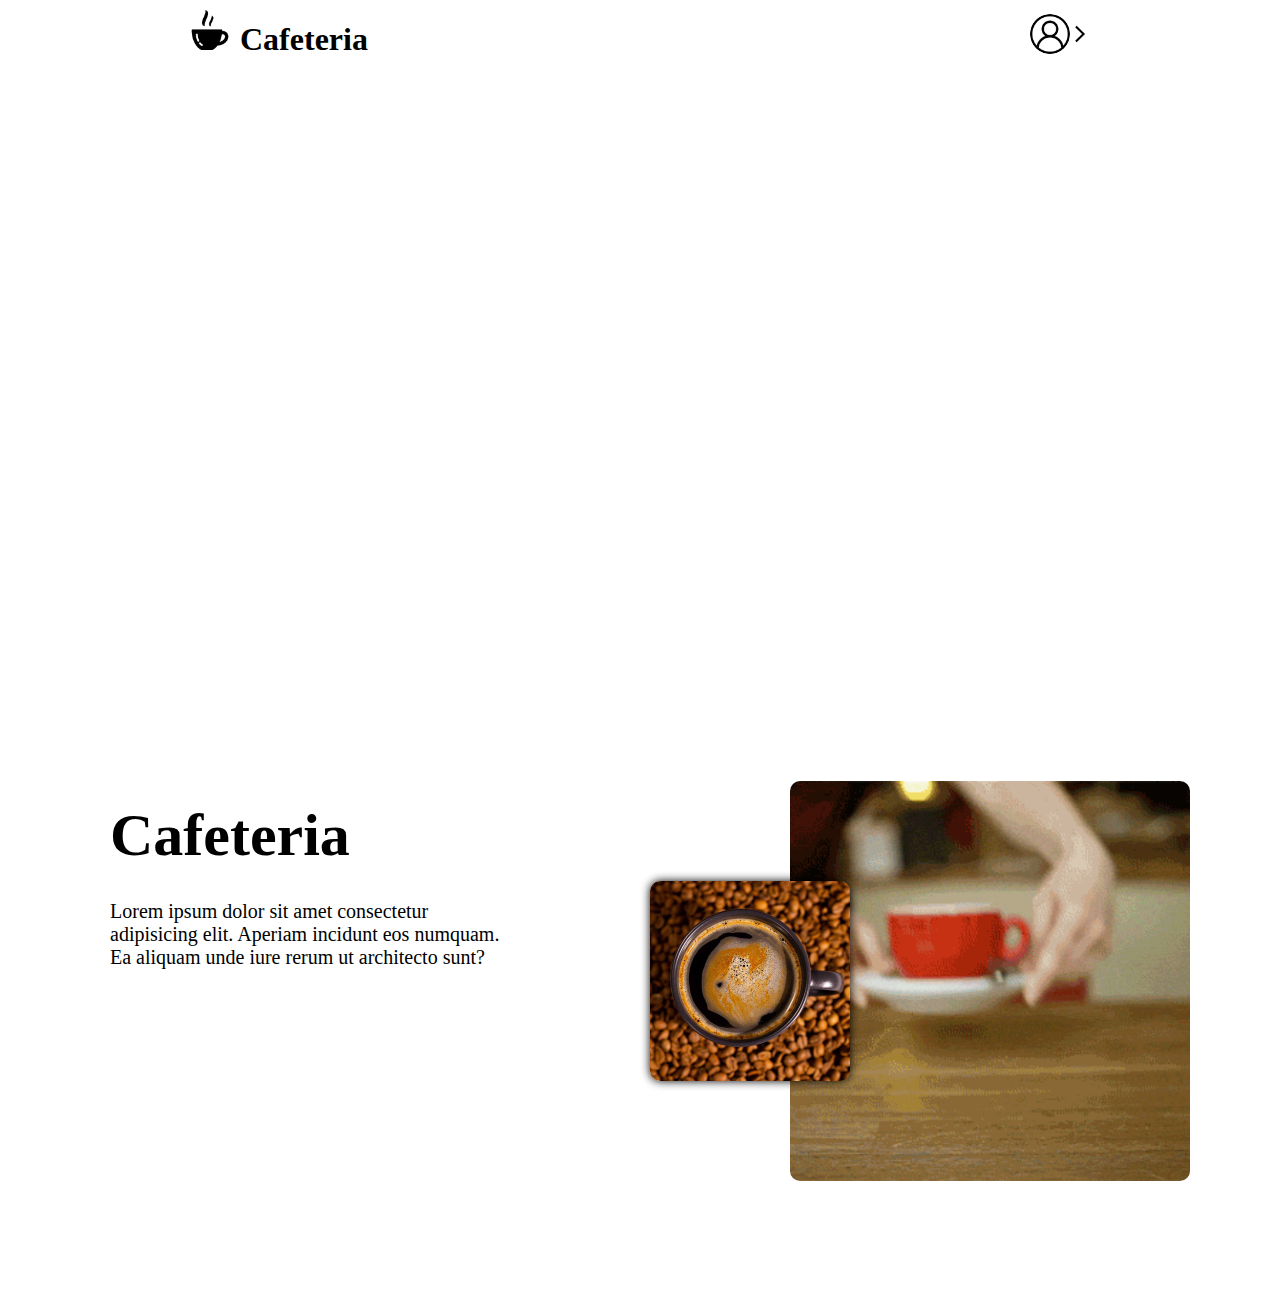
==== BemVindo.html @ ff6dab91 "Atualização 03/03" ====
<!DOCTYPE html>
<html lang="pt-br">

<head>
    <meta charset="UTF-8">
    <meta name="viewport" content="width=device-width, initial-scale=1.0">
    <title>Document</title>
    <link rel="stylesheet" href="BemVindo.css">
</head>

<body>
    <!DOCTYPE html>
    <html lang="pt-br">

    <head>
        <meta charset="UTF-8">
        <meta name="viewport" content="width=device-width, initial-scale=1.0">
        <title>BemVindo</title>
        <link rel="stylesheet" href="HomePage.css">
        <link rel="shortcut icon" href="../img/xicara-de-cafe-quente.png" type="image/x-icon">
    </head>

    <body>
        <header>
            <div class="conteudo_centro">
                <div class="logomarca">
                    <img width="40px" src="../img/xicara-de-cafe-quente.png" alt="">
                    <h1>Cafeteria</h1>
                </div>
                <div class="login">
                    <div class="fotoPerfil" id="fotoPerfil"></div>
                    <div id="botao"><img width="20px" src="../img/arrow_forward_ios_24dp_000000_FILL0_wght400_GRAD0_opsz24.svg" alt=""></div>
                    <div id="adicionar">
                        <label for="foto">Adicionar foto</label>
                        <input type="file" name="foto" id="foto" accept="image/*">
                        <!-- <script>
                            const inputFoto = document.getElementById('foto');
                            const previewFoto = document.getElementById('preview-foto');
                
                            inputFoto.addEventListener('change', () => {
                                const arquivo = inputFoto.files[0];
                                const reader = new FileReader();
                
                                reader.onload = () => {
                                    const imagem = reader.result;
                                    localStorage.setItem('imagem', imagem);
                                    previewFoto.style.backgroundImage = `url(${imagem})`;
                                };
                
                                reader.readAsDataURL(arquivo);
                            });
                
                            document.addEventListener('DOMContentLoaded', () => {
                                const imagem = localStorage.getItem('imagem');
                                if (imagem) {
                                    previewFoto.style.backgroundImage = `url(${imagem})`;
                                }
                            });
                        </script> -->
                    </div>
                </div>
            </div>
            <script>
                const inputFoto = document.getElementById('foto');
                const foto = document.getElementById('fotoPerfil');

                inputFoto.addEventListener('change', () => {
                    const arquivo = inputFoto.files[0];
                    const reader = new FileReader();

                    reader.onload = () => {
                        const imagem = reader.result;
                        localStorage.setItem('imagem', imagem);
                        foto.style.backgroundImage = `url(${imagem})`;
                    };

                    reader.readAsDataURL(arquivo);
                });
                document.addEventListener('DOMContentLoaded', () => {
                    const imagem = localStorage.getItem('imagem');
                    if (imagem) {
                        foto.style.backgroundImage = `url(${imagem})`;
                    }
                });
            </script>
            <script>
                const botao = document.getElementById('botao');
                const conteudo = document.getElementById('adicionar');

                botao.addEventListener('click', () => {
                    conteudo.style.display = conteudo.style.display === 'block' ? 'none' : 'block';
                });
            </script>
            </script>
        </header>
        <div class="img_fundo"></div>
        <div class="cafeteria">
            <h1>Cafeteria</h1>
        </div>
        <main>
            <div class="main_cima">
                <div class="texto">
                    <h1>Cafeteria</h1>
                    <p>Lorem ipsum dolor sit amet consectetur adipisicing elit. Aperiam incidunt eos numquam. Ea aliquam
                        unde iure rerum ut architecto sunt?</p>
                </div>
                <div class="imagem">
                    <img width="200px" src="../img/cafe2.jpg" alt="">
                </div>
            </div>
        </main>


    </body>

    </html>
</body>

</html>
---- BemVindo.css ----
* {
    margin: 0;
    padding: 0;
}

.img_fundo {
    background-image: url('../img/Foto02.jpg');
    background-position: center;
    background-size: cover;
    background-attachment: fixed;
    height: 600px;
}

header {
    padding: 10px;

    .logomarca {
        display: flex;
        align-items: baseline;

        h1 {
            margin: 0 10px;
        }
    }

    .conteudo_centro {
        display: flex;
        max-width: 900px;
        justify-content: space-between;
        align-items: center;

        .login {
            display: flex;
            align-self: center;

            .fotoPerfil {
                width: 40px;
                height: 40px;
                background: url('../img/user.png');
                background-size: cover;
                background-position: center;
                border-radius: 100%;
            }

            #adicionar {
                display: none;

                input {
                    display: none;
                }

                label {
                    border-radius: 10px;
                    margin-top: 6px;
                    padding: 5px 10px 5px 15px;
                    font-size: 15px;
                    background-color: rgba(94, 94, 94, 0.74);
                    display: block;
                    width: 105px;
                    align-items: center;
                    display: flex;
                    text-align: center;
                    cursor: pointer;
                    font-weight: 600;
                    font-family: Arial, Helvetica, sans-serif;
                    color: white;
                    transition: ease 0.5s;
                }
                label:hover{
                    background-color: white;
                    color:  rgba(94, 94, 94, 0.74);
                    box-shadow: 0px 0px 3px rgba(0, 0, 0, 0.452);
                    transition: ease 0.2s;
                }
            }
        }
    }
}

.cafeteria {
    margin: 0 20%;

    h1 {
        margin-top: -100px;
        color: white;
        font-size: 90px;
    }
}

.main_cima {
    margin: 100px auto;
    display: flex;
    max-width: 1100px;
    justify-content: space-between;
    padding: 10px;
    flex-wrap: wrap-reverse;

    .imagem {
        background: url('../img/coffee-64.gif');
        height: 400px;
        width: 400px;
        background-size: cover;
        background-position: center;
        border-radius: 10px;

        img {
            margin-left: -140px;
            margin-top: 100px;
            border-radius: 10px;
            transition: ease 0.3s;
            box-shadow: 0px 0px 10px black;
        }

        img:hover {
            transform: scale(1.2);
        }
    }

    @media screen and (max-width: 1000px) {
        .imagem {
            width: 300px;
            height: 300px;
            margin: auto;

            img {
                width: 100px;
                margin-left: -50px;
            }
        }

        .texto {
            margin: 100px auto;
        }
    }

    .texto {
        width: 400px;
        font-size: 30px;
        padding: 20px;
    }
}

#botao{
    margin: 10px 0 0 0;
    cursor: pointer;
}
---- HomePage.css ----
* {
    margin: 0;
    padding: 0;
}

@import url('https://fonts.googleapis.com/css2?family=Lora:ital,wght@0,400..700;1,400..700&display=swap');

.lora {
    font-family: "Lora", serif;
    font-optical-sizing: auto;
    font-weight: 500;
    font-style: normal;
}

body {
    font-family: "lora", serif;
}

.img_fundo {
    background-image: url('../img/Foto02.jpg');
    background-position: center;
    background-size: cover;
    background-attachment: fixed;
    height: 600px;
}

header {
    padding: 10px;

    .logomarca {
        display: flex;
        align-items: baseline;

        h1 {
            margin: 0 10px;
        }
    }

    .conteudo_centro {
        margin: auto;
        display: flex;
        max-width: 900px;
        justify-content: space-between;
        align-items: center;

        .login {
            display: flex;
            font-size: 19px;

            a {
                text-decoration: none;
                color: black;
                padding: 3px 0;
            }

            .logar {
                margin: 0 30px;
            }

        }
    }
}

.logar :hover {
    border-bottom: 1px solid black;
    transition: ease 0.5s;
}

.cadastro :hover {
    border-bottom: 1px solid black;
    transition: ease 0.5s;
}


.cafeteria {
    margin: 0 20%;

    h1 {
        margin-top: -100px;
        color: white;
        font-size: 90px;
    }
}


.main_cima {
    margin: 100px auto;
    display: flex;
    max-width: 1100px;
    justify-content: space-between;
    padding: 10px;
    flex-wrap: wrap-reverse;


    .imagem {
        background: url('../img/coffee-64.gif');
        height: 400px;
        width: 400px;
        background-size: cover;
        background-position: center;
        border-radius: 10px;

        img {
            margin-left: -140px;
            margin-top: 100px;
            border-radius: 10px;
            transition: ease 0.3s;
            box-shadow: 0px 0px 10px black;
        }

        img:hover {
            transform: scale(1.2);
        }
    }

    @media screen and (max-width: 1000px) {
        .imagem {
            width: 300px;
            height: 300px;
            margin: auto;

            img {
                width: 100px;
                margin-left: -50px;
            }
        }

        .texto {
            margin: 50px auto 0;
        }

        .imagem2 {
            width: 300px;
            height: 500px;
            margin: auto;
        }
    }

    .texto {
        width: 400px;
        font-size: 30px;
        padding: 20px;

        p {
            font-size: 20px;
            margin-top: 30px;
        }
    }
}

.main_meio {
    flex-wrap: wrap;
    margin: 100px auto;
    display: flex;
    max-width: 1100px;
    justify-content: space-between;
    padding: 10px;

    .imagem2 {
        background: url('img/baixados\ \(1\).jpg');
        height: 600px;
        width: 400px;
        background-size: cover;
        background-position: center;
        border-radius: 10px;
    }

    @media screen and (max-width: 1000px) {
        .imagem2 {
            width: 300px;
            height: 500px;
            margin: auto;
        }

        .texto {
            margin: 50px auto;
        }
    }

    .texto {
        width: 400px;
        font-size: 30px;
        padding: 20px;

        p {
            font-size: 20px;
            margin-top: 30px;
        }
    }
}

.main_baixo {
    max-width: 1000px;
    margin: auto;
    text-align: center;
    font-size: 25px;
    margin-top: 150px;

    p {
        font-size: 20px;
        margin-top: 30px;
    }

    .imagem_cafe{
        background: url('img/photo-1630861413071-a424a4d6d155.avif');
        background-size: cover;
        background-position: center;
        width: 1000px;
        height: 300px;
        border-radius: 15px;
        margin: 100px auto;
    }
}

footer{
    background-color: rgb(59, 46, 42);
}
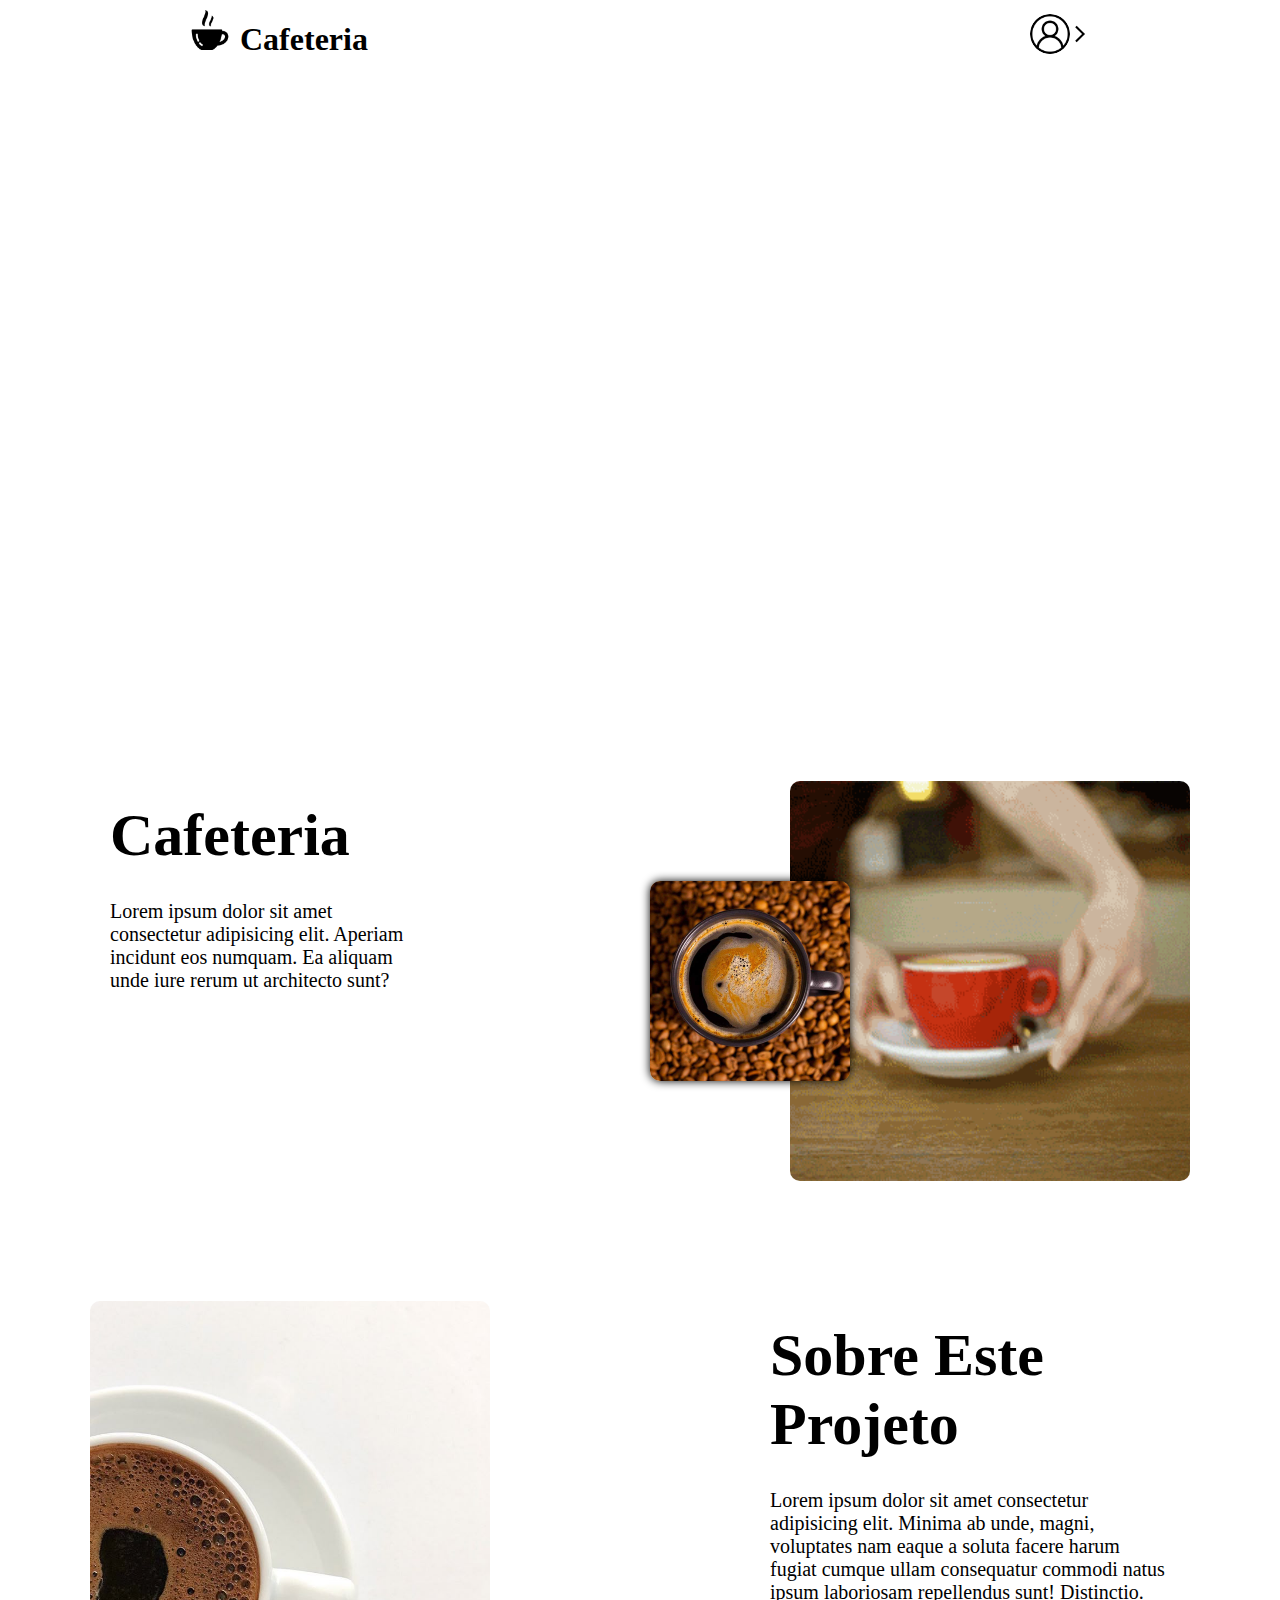
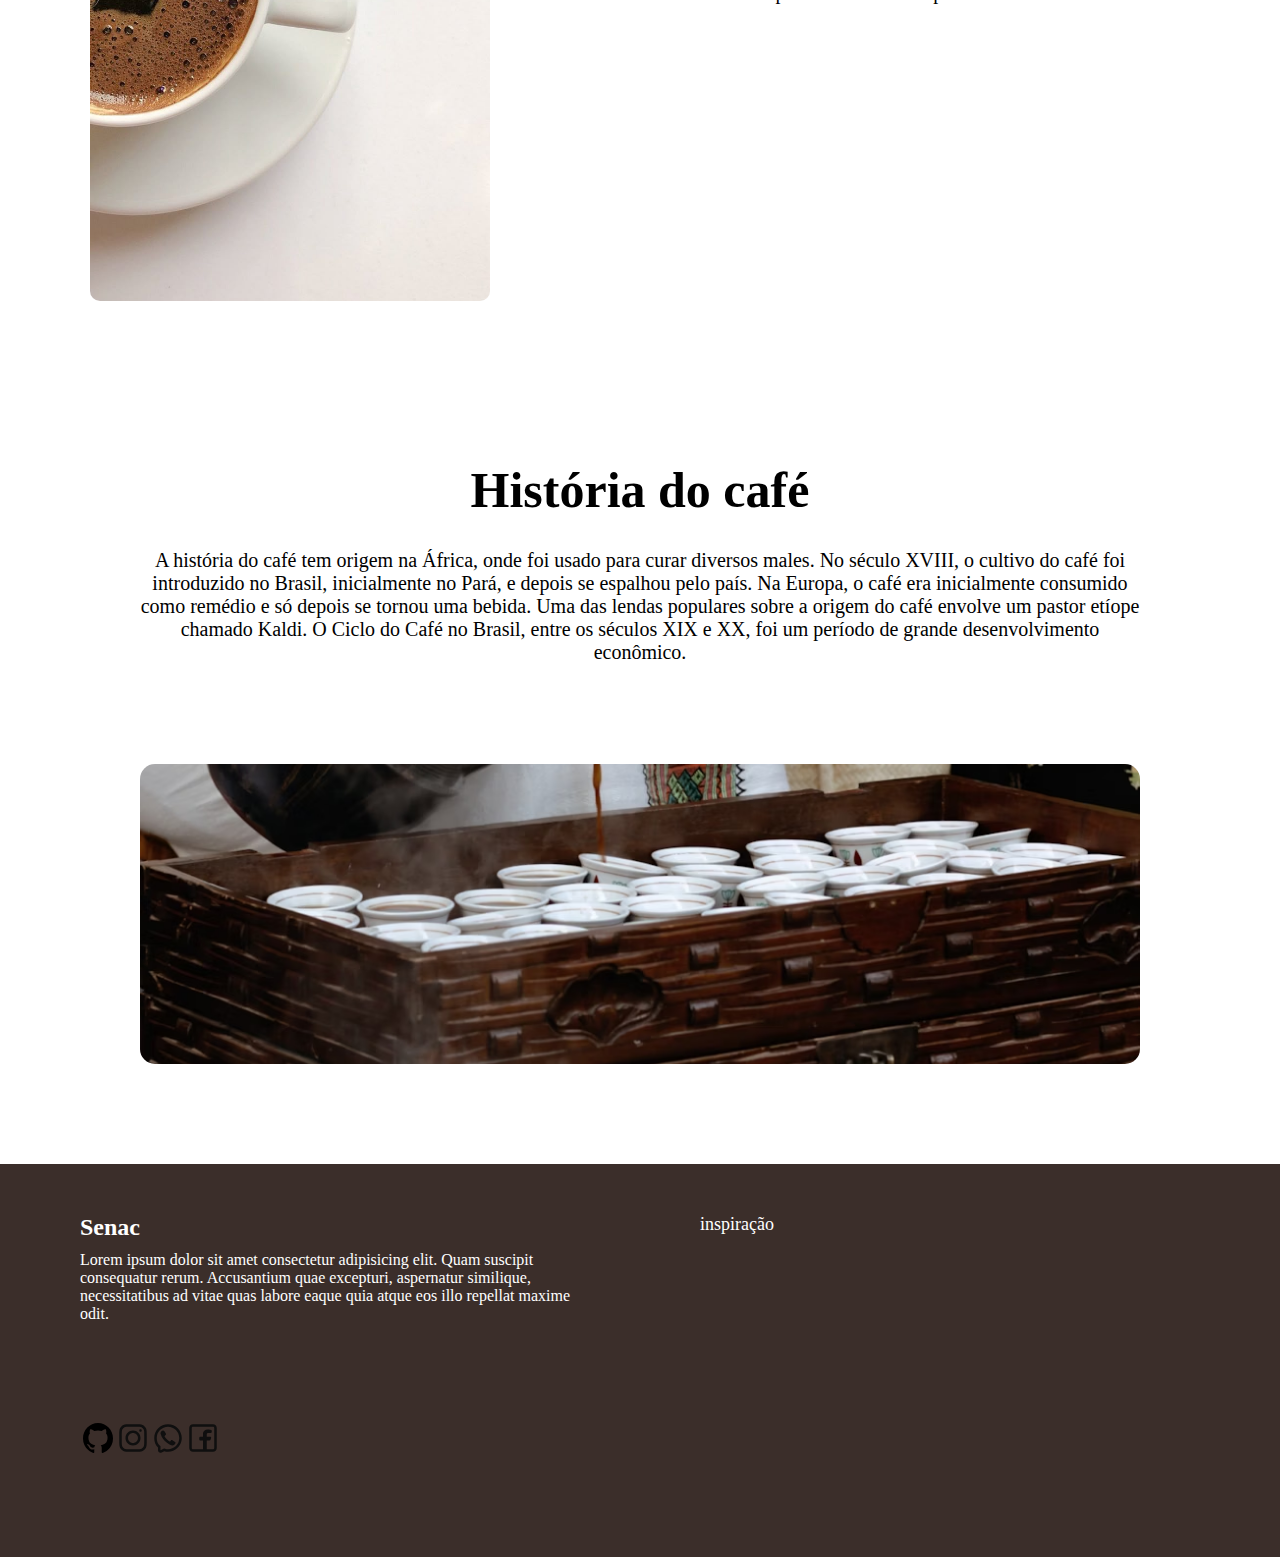
==== commit 0ff2a23b: "Atualização 04/03" ====
--- a/BemVindo.html
+++ b/BemVindo.html
@@ -4,7 +4,7 @@
 <head>
     <meta charset="UTF-8">
     <meta name="viewport" content="width=device-width, initial-scale=1.0">
-    <title>Document</title>
+    <title>Bem Vindo</title>
     <link rel="stylesheet" href="BemVindo.css">
 </head>
 
@@ -29,34 +29,11 @@
                 </div>
                 <div class="login">
                     <div class="fotoPerfil" id="fotoPerfil"></div>
-                    <div id="botao"><img width="20px" src="../img/arrow_forward_ios_24dp_000000_FILL0_wght400_GRAD0_opsz24.svg" alt=""></div>
+                    <div id="botao"><img width="20px"
+                            src="../img/arrow_forward_ios_24dp_000000_FILL0_wght400_GRAD0_opsz24.svg" alt=""></div>
                     <div id="adicionar">
                         <label for="foto">Adicionar foto</label>
                         <input type="file" name="foto" id="foto" accept="image/*">
-                        <!-- <script>
-                            const inputFoto = document.getElementById('foto');
-                            const previewFoto = document.getElementById('preview-foto');
-                
-                            inputFoto.addEventListener('change', () => {
-                                const arquivo = inputFoto.files[0];
-                                const reader = new FileReader();
-                
-                                reader.onload = () => {
-                                    const imagem = reader.result;
-                                    localStorage.setItem('imagem', imagem);
-                                    previewFoto.style.backgroundImage = `url(${imagem})`;
-                                };
-                
-                                reader.readAsDataURL(arquivo);
-                            });
-                
-                            document.addEventListener('DOMContentLoaded', () => {
-                                const imagem = localStorage.getItem('imagem');
-                                if (imagem) {
-                                    previewFoto.style.backgroundImage = `url(${imagem})`;
-                                }
-                            });
-                        </script> -->
                     </div>
                 </div>
             </div>
@@ -108,6 +85,40 @@
                     <img width="200px" src="../img/cafe2.jpg" alt="">
                 </div>
             </div>
+            <div class="main_meio">
+                <div class="imagem2">
+                </div>
+                <div class="texto">
+                    <h1>Sobre Este Projeto</h1>
+                    <p>Lorem ipsum dolor sit amet consectetur adipisicing elit. Minima ab unde, magni, voluptates nam eaque a soluta facere harum fugiat cumque ullam consequatur commodi natus ipsum laboriosam repellendus sunt! Distinctio.</p>
+                </div>
+            </div>
+            <div class="main_baixo">
+                <h1>História do café</h1>
+                <p>A história do café tem origem na África, onde foi usado para curar diversos males. No século XVIII, o
+                    cultivo do café foi introduzido no Brasil, inicialmente no Pará, e depois se espalhou pelo país. Na
+                    Europa, o café era inicialmente consumido como remédio e só depois se tornou uma bebida. Uma das
+                    lendas populares sobre a origem do café envolve um pastor etíope chamado Kaldi. O Ciclo do Café no
+                    Brasil, entre os séculos XIX e XX, foi um período de grande desenvolvimento econômico.</p>
+                <div class="imagem_cafe"></div>
+            </div>
+            <footer>
+                <div class="infos">
+                    <h2>Senac</h2>
+                    <p>Lorem ipsum dolor sit amet consectetur adipisicing elit. Quam suscipit consequatur rerum.
+                        Accusantium
+                        quae excepturi, aspernatur similique, necessitatibus ad vitae quas labore eaque quia atque eos
+                        illo
+                        repellat maxime odit.</p>
+                    <div class="redes">
+                        <div><a href=""><img width="30px" src="img/github-142-svgrepo-com.svg" alt=""></a></div>
+                        <div><a href=""><img width="30px" src="img/instagram-svgrepo-com (1).svg" alt=""></a></div>
+                        <div><a href=""><img width="30px" src="img/whatsapp-svgrepo-com.svg" alt=""></a></div>
+                        <div><a href=""><img width="30px" src="img/facebook-svgrepo-com.svg" alt=""></a></div>
+                    </div>
+                </div>
+                <div class="creditos"><a class="inspiracao" href="https://cafeterra.shop/">inspiração</a></div>
+            </footer>
         </main>
 
 
--- a/BemVindo.css
+++ b/BemVindo.css
@@ -85,6 +85,13 @@
         color: white;
         font-size: 90px;
     }
+
+    @media screen and (max-width: 1000px) {
+        h1 {
+            font-size: 60px;
+            margin-top: -70px;
+        }
+    }
 }
 
 .main_cima {
@@ -143,4 +150,131 @@
 #botao{
     margin: 10px 0 0 0;
     cursor: pointer;
+}
+
+.main_meio {
+    flex-wrap: wrap;
+    margin: 100px auto;
+    display: flex;
+    max-width: 1100px;
+    justify-content: space-between;
+    padding: 10px;
+
+    .imagem2 {
+        background: url('img/baixados\ \(1\).jpg');
+        height: 600px;
+        width: 400px;
+        background-size: cover;
+        background-position: center;
+        border-radius: 10px;
+    }
+
+    @media screen and (max-width: 1000px) {
+        .imagem2 {
+            width: 300px;
+            height: 500px;
+            margin: auto;
+        }
+
+        .texto {
+            margin: 50px auto;
+        }
+    }
+
+    @media screen and (max-width: 500px) {
+        .imagem img {
+            margin-left: -20px;
+        }
+    }
+
+    .texto {
+        width: 400px;
+        font-size: 30px;
+        padding: 20px;
+
+        p {
+            font-size: 20px;
+            margin-top: 30px;
+        }
+    }
+}
+
+.main_baixo {
+    max-width: 1000px;
+    margin: auto;
+    text-align: center;
+    font-size: 25px;
+    margin-top: 150px;
+    padding: 0 20px;
+
+    p {
+        font-size: 20px;
+        margin-top: 30px;
+    }
+
+    .imagem_cafe{
+        background: url('img/photo-1630861413071-a424a4d6d155.avif');
+        background-size: cover;
+        background-position: center;
+        width: 1000px;
+        height: 300px;
+        border-radius: 15px;
+        margin: 100px auto;
+    }
+
+    @media screen and (max-width: 1100px) {
+        .imagem_cafe {
+            display: none;
+        }
+
+        p{
+            margin-bottom: 100px;
+        }
+    }
+}
+
+footer{
+    background-color: rgb(59, 46, 42);
+    display: flex;
+    justify-content: space-around;
+    padding: 50px 20px;
+    flex-wrap: wrap;
+
+    div{
+        width: 500px;
+        color: white;
+        
+        p{
+            margin-top: 10px;
+        }
+    }
+
+    .inspiracao{
+        text-decoration: none;
+        color: white;
+        font-size: 18px;
+    }
+    .inspiracao:hover{
+        border-bottom: 1px solid;
+        padding-bottom: 3px;
+    }
+}
+
+.redes{
+    display: flex;
+    width: 140px;
+    margin-top: 100px;
+    margin-bottom: 50px;
+
+    div{
+        margin: auto;
+        text-align: center;
+        align-items: center;
+        justify-items: center;
+        transition: ease 0.3s;
+    }
+}
+
+.redes div:hover{
+    transform: scale(1.2);
 }--- a/HomePage.css
+++ b/HomePage.css
@@ -36,6 +36,12 @@
         }
     }
 
+    @media screen and (max-width: 500px) {
+        h1 {
+            font-size: 25px;
+        }
+    }
+
     .conteudo_centro {
         margin: auto;
         display: flex;
@@ -57,6 +63,21 @@
                 margin: 0 30px;
             }
 
+            @media screen and (max-width: 1000px) {
+                a {
+                    font-size: 17px;
+                }
+            }
+
+            @media screen and (max-width: 400px) {
+                a {
+                    font-size: 14px;
+                }
+                .logar{
+                    margin-right: 10px;
+                }
+            }
+
         }
     }
 }
@@ -80,7 +101,16 @@
         color: white;
         font-size: 90px;
     }
-}
+
+    @media screen and (max-width: 1000px) {
+        h1 {
+            font-size: 60px;
+            margin-top: -70px;
+        }
+    }
+}
+
+
 
 
 .main_cima {
@@ -136,8 +166,14 @@
         }
     }
 
+    @media screen and (max-width: 500px) {
+        .imagem img {
+            margin-left: -20px;
+        }
+    }
+
     .texto {
-        width: 400px;
+        width: 300px;
         font-size: 30px;
         padding: 20px;
 
@@ -195,6 +231,7 @@
     text-align: center;
     font-size: 25px;
     margin-top: 150px;
+    padding: 0 20px;
 
     p {
         font-size: 20px;
@@ -210,8 +247,61 @@
         border-radius: 15px;
         margin: 100px auto;
     }
+
+    @media screen and (max-width: 1100px) {
+        .imagem_cafe {
+            display: none;
+        }
+
+        p{
+            margin-bottom: 100px;
+        }
+    }
 }
 
 footer{
     background-color: rgb(59, 46, 42);
+    display: flex;
+    justify-content: space-around;
+    padding: 50px 20px;
+    flex-wrap: wrap;
+
+    div{
+        width: 500px;
+        color: white;
+        
+        p{
+            margin-top: 10px;
+        }
+    }
+
+    .inspiracao{
+        text-decoration: none;
+        color: white;
+        font-size: 18px;
+        
+    }
+    .inspiracao:hover{
+        border-bottom: 1px solid;
+        padding-bottom: 3px;
+    }
+}
+
+.redes{
+    display: flex;
+    width: 140px;
+    margin-top: 100px;
+    margin-bottom: 50px;
+
+    div{
+        margin: auto;
+        text-align: center;
+        align-items: center;
+        justify-items: center;
+        transition: ease 0.3s;
+    }
+}
+
+.redes div:hover{
+    transform: scale(1.2);
 }